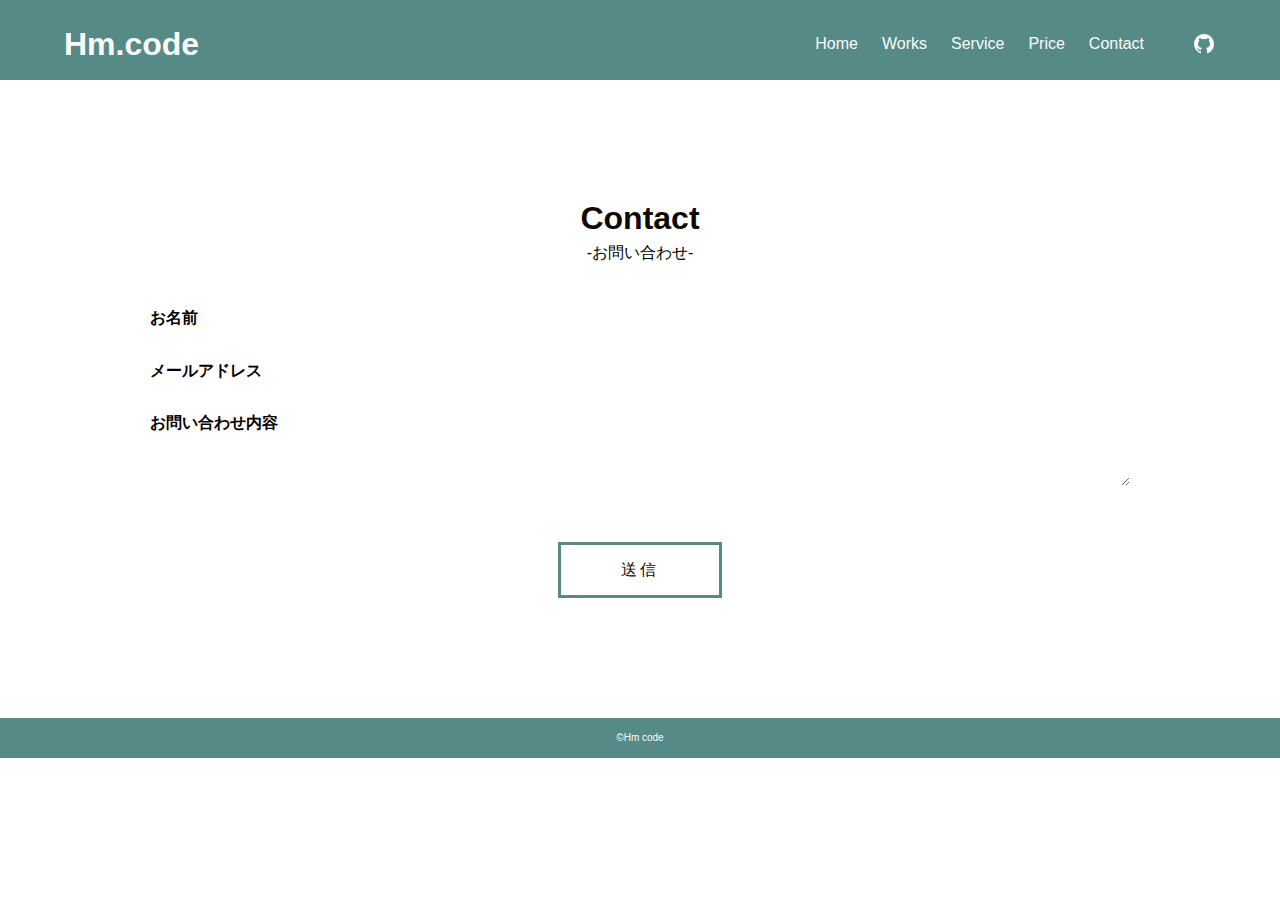
==== single/contact.html @ dcefa11e "contact form実装" ====
<!DOCTYPE html>
<html lang="ja">
<head>
    <title>Hm.code</title>
    <meta charset="UTF-8">
    <meta name="description" content="Portfolio-site" >
    <meta name="viewport" content="width=device-width, initial-scale=1.0">
    <meta http-equiv="Portfolio.html">
    <link rel="stylesheet" href="..\reset.css">
    <link rel="stylesheet" href="https://cdn.jsdelivr.net/npm/@splidejs/splide@4.1.4/dist/css/splide.min.css">
    <link href="https://use.fontawesome.com/releases/v5.15.3/css/all.css" rel="stylesheet">
    <link rel="stylesheet" href="..\css\portfolio.css">
</head>
<body>
    <header class="header">
        <div class="header__content">

            <h1 class="logo-title">
                Hm.code
            </h1>

            <div class="hamburger">
                <span></span> 
                <span></span>
                <span></span>
            </div>
            <nav class="navigation">
                <ul class="navigation__list">
                    <li  class="navigation__item"><a href="..\portfolio.html">Home</a></li>
                    <li  class="navigation__item"><a href="works.html">Works</a></li>
                    <li  class="navigation__item"><a href="..\portfolio.html">Service</a></li>
                    <li  class="navigation__item"><a href="price.html">Price</a></li>
                    <li  class="navigation__item"><a href="#">Contact</a></li>
                    <li><a href="#"><img src="..\img\icons8-インスタグラム-48 (2) 1.png" alt=""></a></li>
                    <li><a href="#"><img src="..\img\icons8-github-24.png" alt=""></a></li>
                </ul>
            </nav>
            <nav class="hamburger__navigation">
                <ul class="hamburger__navigation--list">
                    <li  class="hamburger__navigation--item"><a href="">Home</a></li>
                    <li  class="hamburger__navigation--item"><a href="#">Works</a></li>
                    <li  class="hamburger__navigation--item"><a href="#">Service</a></li>
                    <li  class="hamburger__navigation--item"><a href="#">Price</a></li>
                    <li  class="hamburger__navigation--item"><a href="#">Contact</a></li>
                    <li><a href="#"><img src="..\img\icons8-インスタグラム-48 (2) 1.png" alt=""></a></li>
                    <li><a href="#"><img src="..\img\icons8-github-24.png" alt=""></a></li>
                </ul>
            </nav>
        </div>

         
    </header>
<main>
    <section id="contact__page">
        <div class="contact__wapper">
        <h2 class="contact__title">Contact</h2>
        <p class="contact__subtitle">-お問い合わせ-</p>

        <form action="" method="POST">
            <div class="contact__container">
              <label for="name" class="contact__form--label">お名前</label>
              <input type="text" class="contact__form--control" id="name" name="name" required>
            </div>
      
            <div class="contact__container">
              <label for="email" class="contact__form--label">メールアドレス</label>
              <input type="email" class="contact__form--control" id="email" name="email" required>
            </div>
      
            <div class="contact__container">
              <label for="message" class="contact__form--label">お問い合わせ内容</label>
              <textarea class="contact__form--control" id="message" name="message" ></textarea>
            </div>
      
            <button type="submit" class="contact__button">送信</button>
          </form>

        
        </div>
    </section>
    <footer class="footer">    
        <h2 class="footer__copyright">&copy;Hm code</h2>
    </footer>


</main>

<script src="..\js\price.js"></script>
</body>
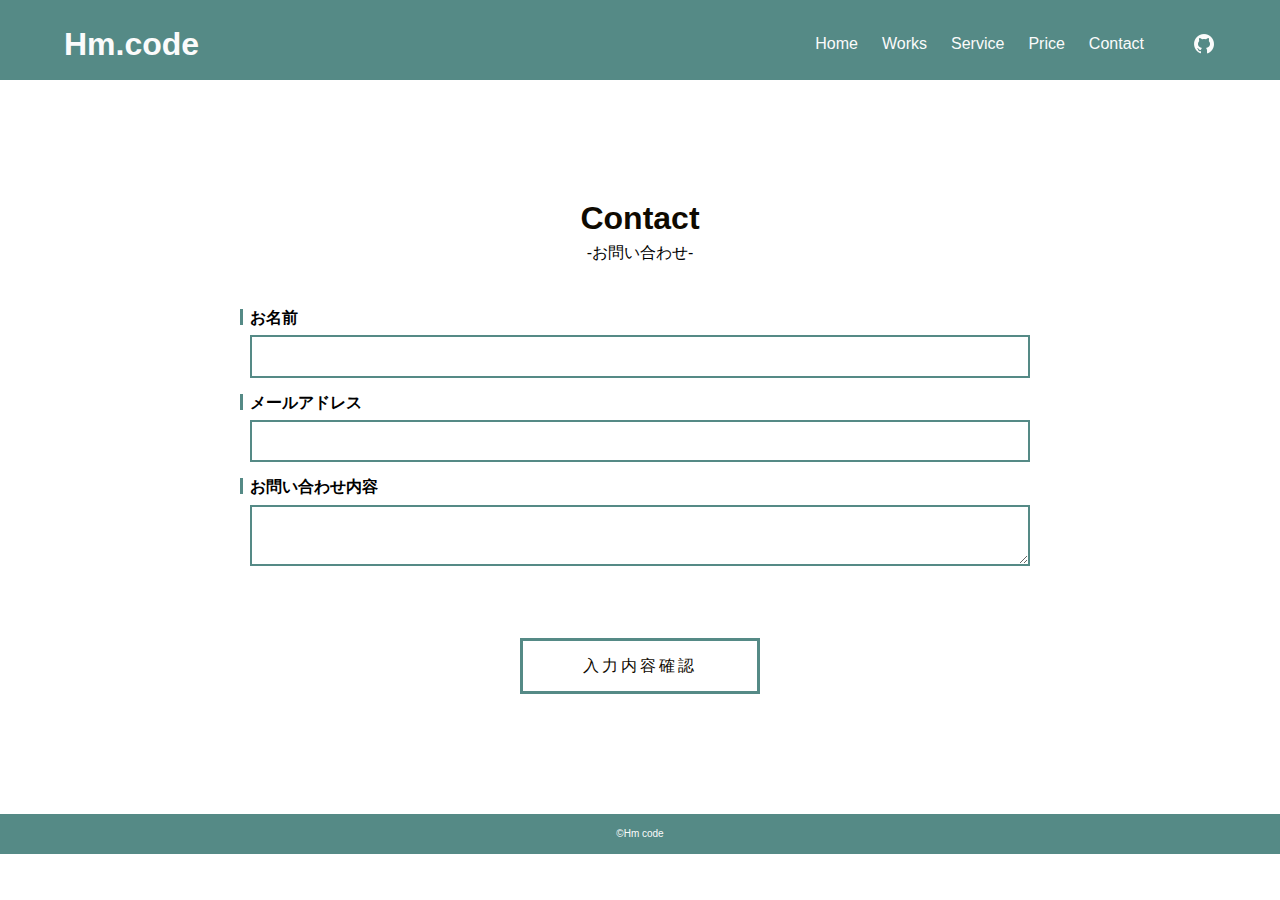
==== commit 1e9f2db3: "確認画面　追加" ====
--- a/single/contact.html
+++ b/single/contact.html
@@ -56,23 +56,23 @@
         <h2 class="contact__title">Contact</h2>
         <p class="contact__subtitle">-お問い合わせ-</p>
 
-        <form action="" method="POST">
+        <form 　class="contact__form" action="contact2.html"  method="POST">
             <div class="contact__container">
               <label for="name" class="contact__form--label">お名前</label>
-              <input type="text" class="contact__form--control" id="name" name="name" required>
+              <input type="text" class="contact__form--control"  id="name" required>
             </div>
       
             <div class="contact__container">
               <label for="email" class="contact__form--label">メールアドレス</label>
-              <input type="email" class="contact__form--control" id="email" name="email" required>
+              <input type="email" class="contact__form--control" id="email" required>
             </div>
       
             <div class="contact__container">
               <label for="message" class="contact__form--label">お問い合わせ内容</label>
-              <textarea class="contact__form--control" id="message" name="message" ></textarea>
+              <textarea class="contact__form--control"  id="message" ></textarea>
             </div>
       
-            <button type="submit" class="contact__button">送信</button>
+            <button type="submit" class="contact__button">入力内容確認</button>
           </form>
 
         
